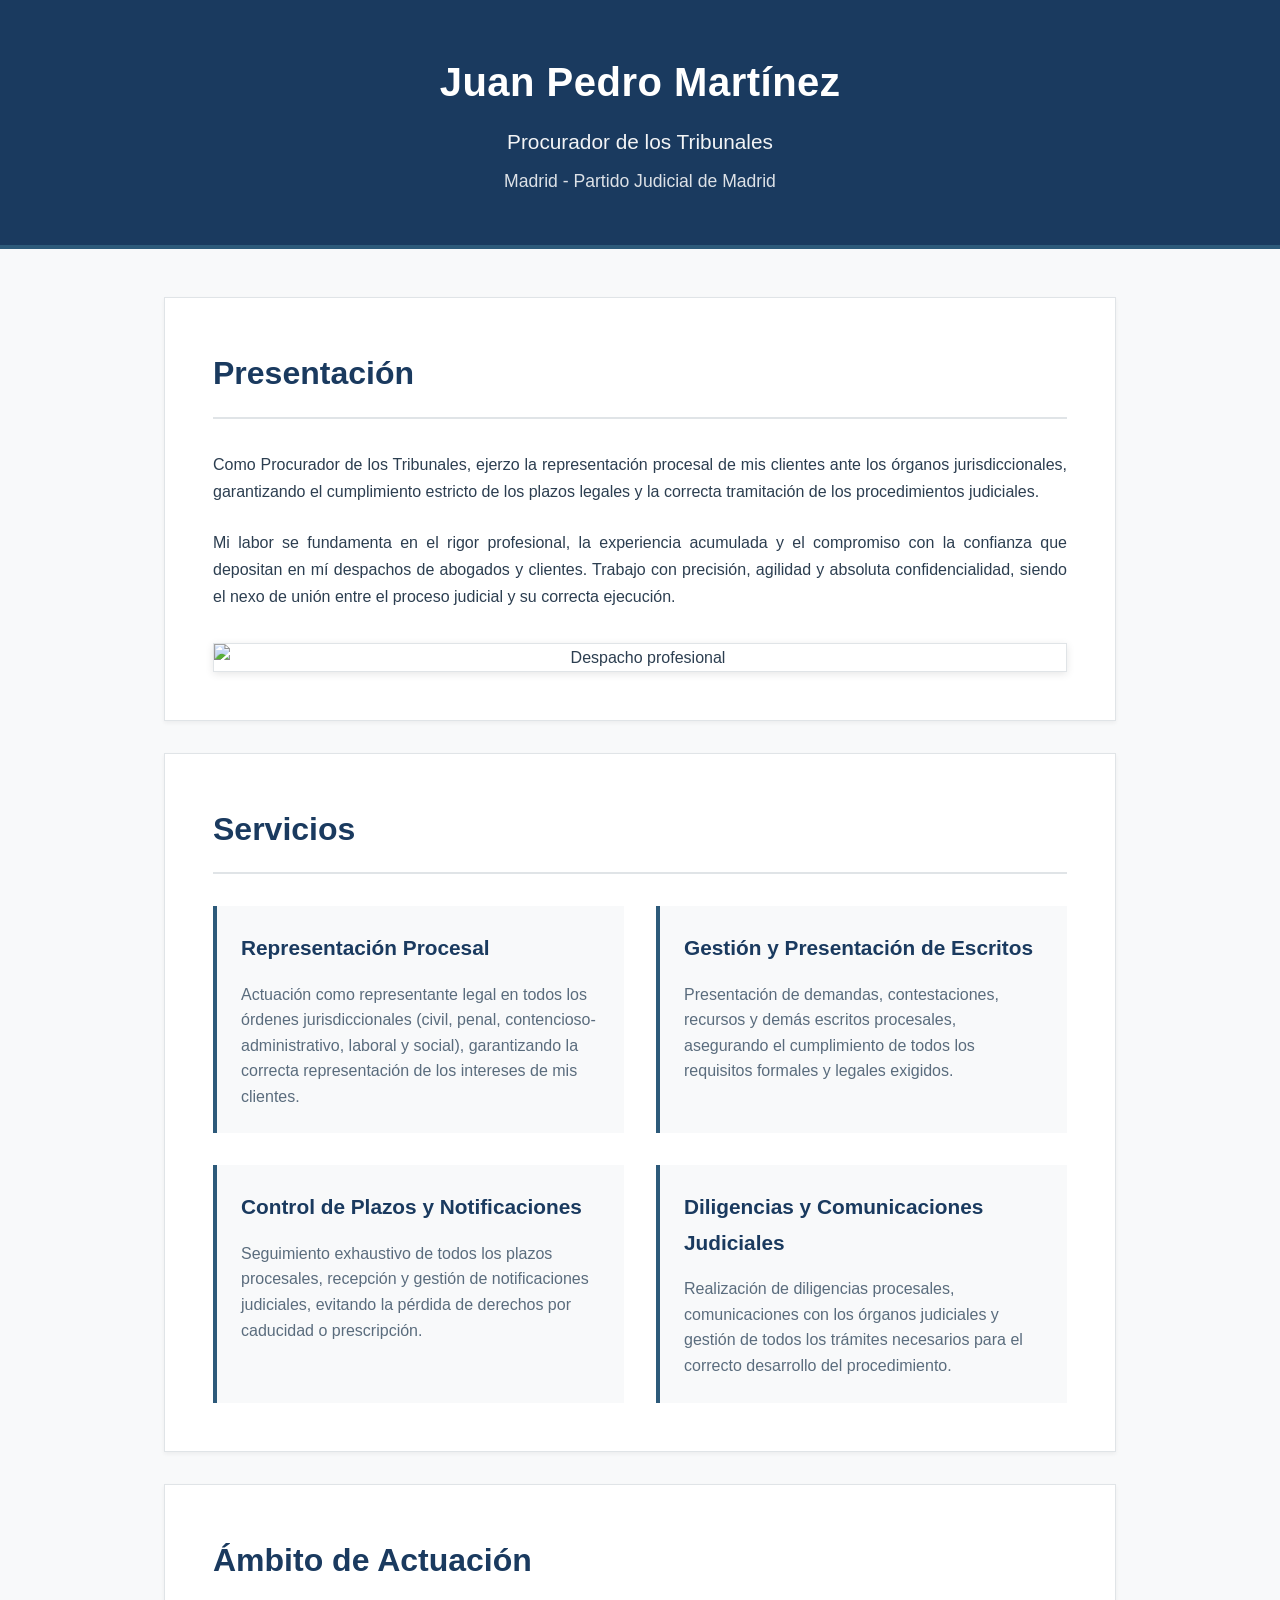
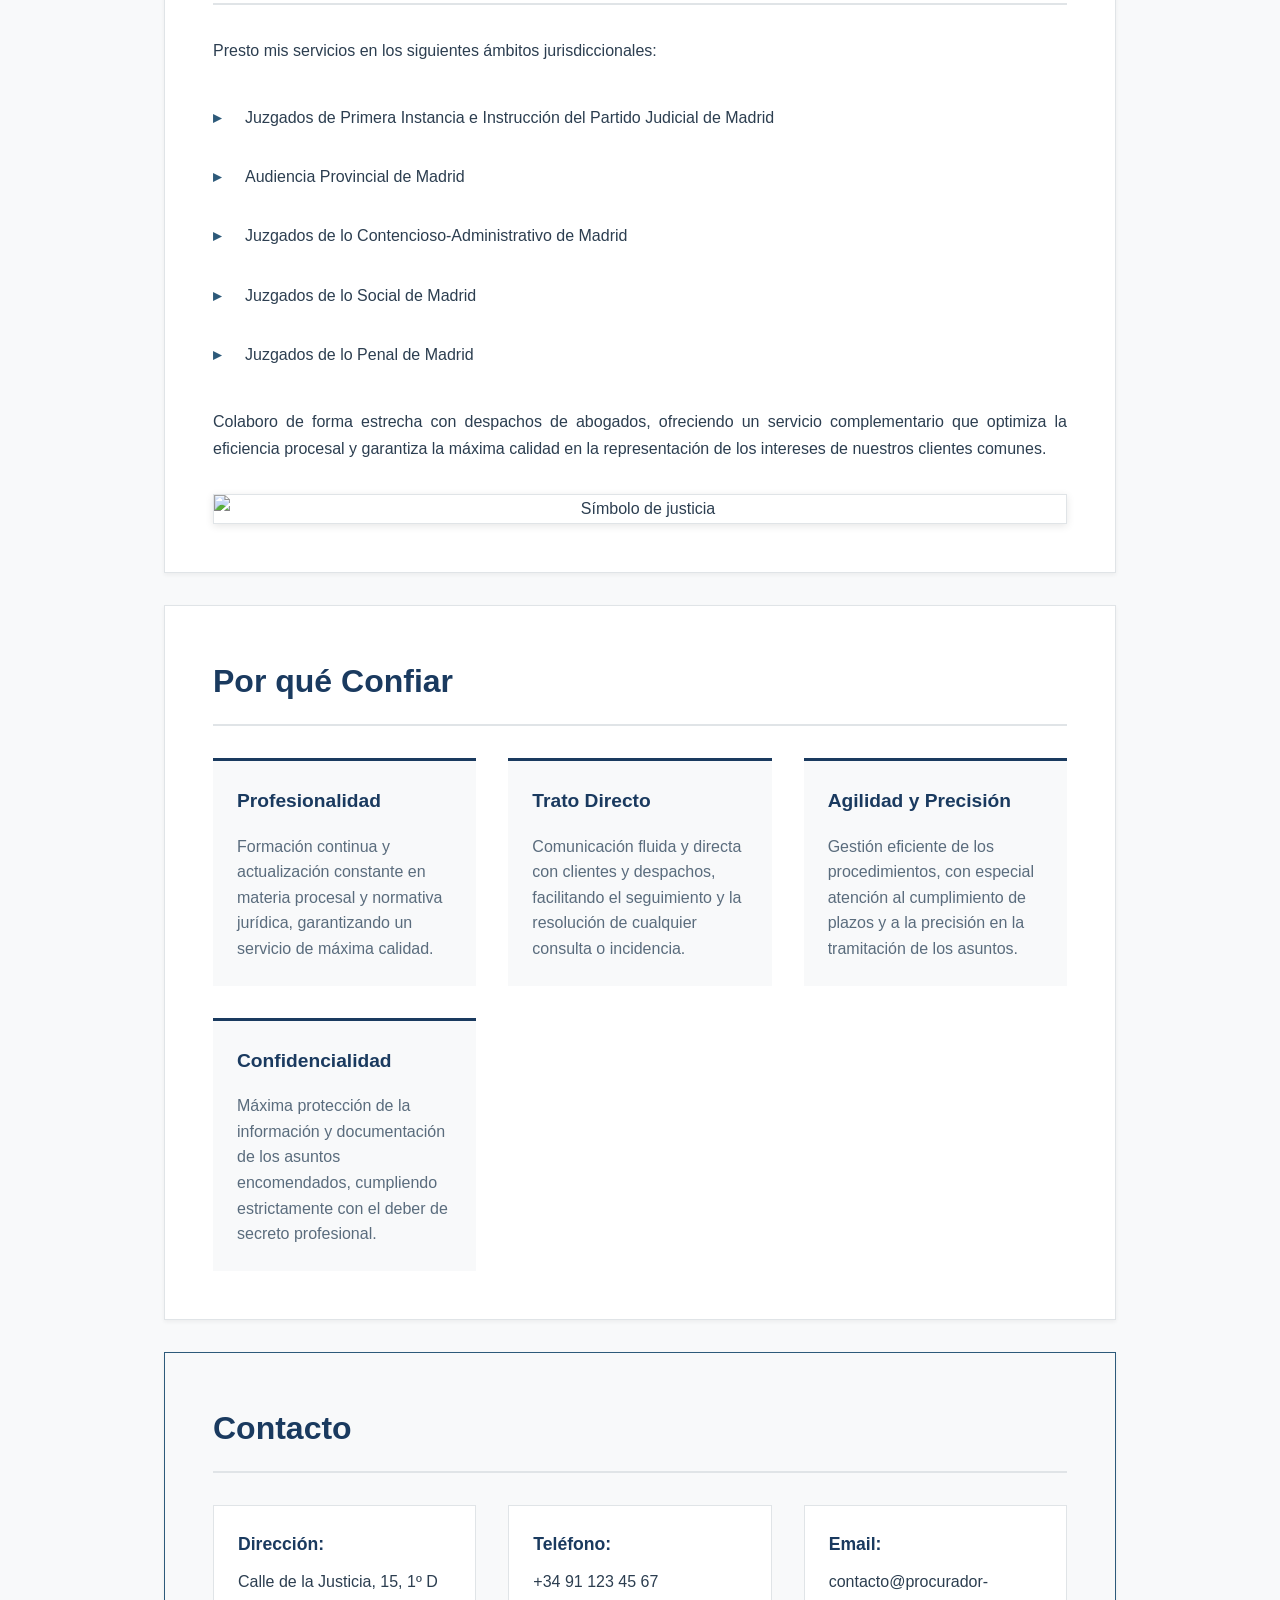
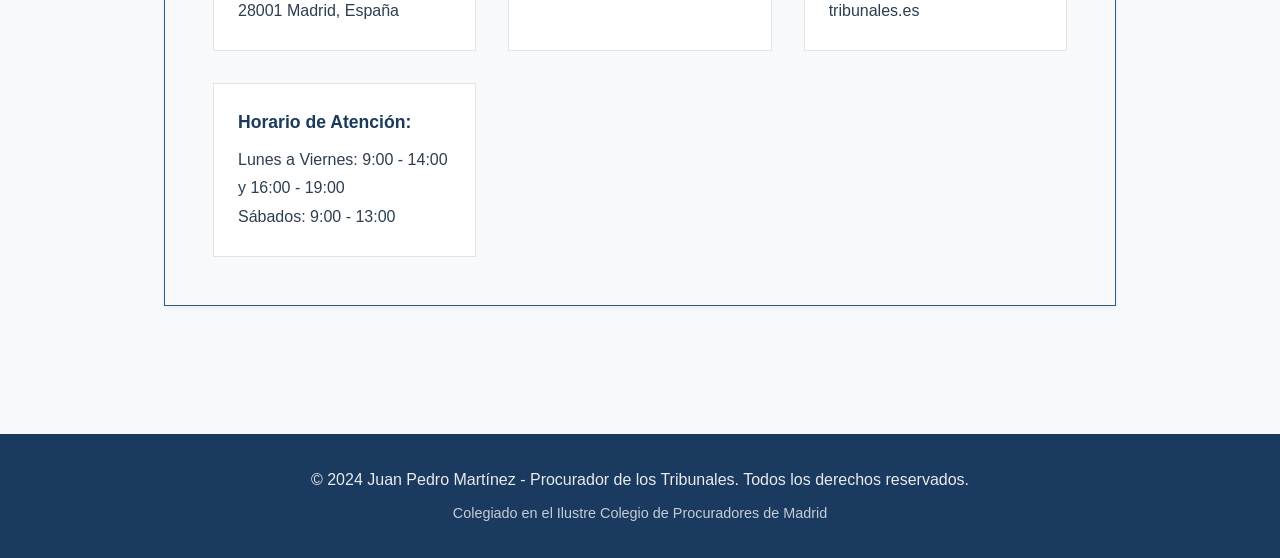
==== index.html @ db4ba933 "commit" ====
<!DOCTYPE html>
<html lang="es">
<head>
    <meta charset="UTF-8">
    <meta name="viewport" content="width=device-width, initial-scale=1.0">
    <title>Procurador de los Tribunales - Representación Procesal</title>
    <link rel="stylesheet" href="style.css">
</head>
<body>
    <!-- Header -->
    <header class="header">
        <div class="container">
            <h1 class="header__name">Juan Pedro Martínez</h1>
            <p class="header__title">Procurador de los Tribunales</p>
            <p class="header__location">Madrid - Partido Judicial de Madrid</p>
        </div>
    </header>

    <!-- Main Content -->
    <main class="main">
        <div class="container">
            <!-- Sección Presentación -->
            <section class="section" id="presentacion">
                <h2 class="section__title">Presentación</h2>
                <div class="section__content">
                    <p class="section__text">
                        Como Procurador de los Tribunales, ejerzo la representación procesal de mis clientes ante los órganos jurisdiccionales, garantizando el cumplimiento estricto de los plazos legales y la correcta tramitación de los procedimientos judiciales.
                    </p>
                    <p class="section__text">
                        Mi labor se fundamenta en el rigor profesional, la experiencia acumulada y el compromiso con la confianza que depositan en mí despachos de abogados y clientes. Trabajo con precisión, agilidad y absoluta confidencialidad, siendo el nexo de unión entre el proceso judicial y su correcta ejecución.
                    </p>
                    <div class="section__image">
                        <img src="despacho.jpg" alt="Despacho profesional" class="image">
                    </div>
                </div>
            </section>

            <!-- Sección Servicios -->
            <section class="section" id="servicios">
                <h2 class="section__title">Servicios</h2>
                <div class="section__content">
                    <div class="services">
                        <div class="service">
                            <h3 class="service__title">Representación Procesal</h3>
                            <p class="service__text">
                                Actuación como representante legal en todos los órdenes jurisdiccionales (civil, penal, contencioso-administrativo, laboral y social), garantizando la correcta representación de los intereses de mis clientes.
                            </p>
                        </div>
                        <div class="service">
                            <h3 class="service__title">Gestión y Presentación de Escritos</h3>
                            <p class="service__text">
                                Presentación de demandas, contestaciones, recursos y demás escritos procesales, asegurando el cumplimiento de todos los requisitos formales y legales exigidos.
                            </p>
                        </div>
                        <div class="service">
                            <h3 class="service__title">Control de Plazos y Notificaciones</h3>
                            <p class="service__text">
                                Seguimiento exhaustivo de todos los plazos procesales, recepción y gestión de notificaciones judiciales, evitando la pérdida de derechos por caducidad o prescripción.
                            </p>
                        </div>
                        <div class="service">
                            <h3 class="service__title">Diligencias y Comunicaciones Judiciales</h3>
                            <p class="service__text">
                                Realización de diligencias procesales, comunicaciones con los órganos judiciales y gestión de todos los trámites necesarios para el correcto desarrollo del procedimiento.
                            </p>
                        </div>
                    </div>
                </div>
            </section>

            <!-- Sección Ámbito de Actuación -->
            <section class="section" id="ambito">
                <h2 class="section__title">Ámbito de Actuación</h2>
                <div class="section__content">
                    <p class="section__text">
                        Presto mis servicios en los siguientes ámbitos jurisdiccionales:
                    </p>
                    <ul class="list">
                        <li>Juzgados de Primera Instancia e Instrucción del Partido Judicial de Madrid</li>
                        <li>Audiencia Provincial de Madrid</li>
                        <li>Juzgados de lo Contencioso-Administrativo de Madrid</li>
                        <li>Juzgados de lo Social de Madrid</li>
                        <li>Juzgados de lo Penal de Madrid</li>
                    </ul>
                    <p class="section__text">
                        Colaboro de forma estrecha con despachos de abogados, ofreciendo un servicio complementario que optimiza la eficiencia procesal y garantiza la máxima calidad en la representación de los intereses de nuestros clientes comunes.
                    </p>
                    <div class="section__image">
                        <img src="justicia.jpg" alt="Símbolo de justicia" class="image">
                    </div>
                </div>
            </section>

            <!-- Sección Por qué Confiar -->
            <section class="section" id="confianza">
                <h2 class="section__title">Por qué Confiar</h2>
                <div class="section__content">
                    <div class="trust-items">
                        <div class="trust-item">
                            <h3 class="trust-item__title">Profesionalidad</h3>
                            <p class="trust-item__text">
                                Formación continua y actualización constante en materia procesal y normativa jurídica, garantizando un servicio de máxima calidad.
                            </p>
                        </div>
                        <div class="trust-item">
                            <h3 class="trust-item__title">Trato Directo</h3>
                            <p class="trust-item__text">
                                Comunicación fluida y directa con clientes y despachos, facilitando el seguimiento y la resolución de cualquier consulta o incidencia.
                            </p>
                        </div>
                        <div class="trust-item">
                            <h3 class="trust-item__title">Agilidad y Precisión</h3>
                            <p class="trust-item__text">
                                Gestión eficiente de los procedimientos, con especial atención al cumplimiento de plazos y a la precisión en la tramitación de los asuntos.
                            </p>
                        </div>
                        <div class="trust-item">
                            <h3 class="trust-item__title">Confidencialidad</h3>
                            <p class="trust-item__text">
                                Máxima protección de la información y documentación de los asuntos encomendados, cumpliendo estrictamente con el deber de secreto profesional.
                            </p>
                        </div>
                    </div>
                </div>
            </section>

            <!-- Sección Contacto -->
            <section class="section section--contact" id="contacto">
                <h2 class="section__title">Contacto</h2>
                <div class="section__content">
                    <div class="contact">
                        <div class="contact__item">
                            <strong class="contact__label">Dirección:</strong>
                            <p class="contact__text">Calle de la Justicia, 15, 1º D<br>28001 Madrid, España</p>
                        </div>
                        <div class="contact__item">
                            <strong class="contact__label">Teléfono:</strong>
                            <p class="contact__text">+34 91 123 45 67</p>
                        </div>
                        <div class="contact__item">
                            <strong class="contact__label">Email:</strong>
                            <p class="contact__text">contacto@procurador-tribunales.es</p>
                        </div>
                        <div class="contact__item">
                            <strong class="contact__label">Horario de Atención:</strong>
                            <p class="contact__text">Lunes a Viernes: 9:00 - 14:00 y 16:00 - 19:00<br>Sábados: 9:00 - 13:00</p>
                        </div>
                    </div>
                </div>
            </section>
        </div>
    </main>

    <!-- Footer -->
    <footer class="footer">
        <div class="container">
            <p class="footer__text">
                &copy; 2024 Juan Pedro Martínez - Procurador de los Tribunales. Todos los derechos reservados.
            </p>
            <p class="footer__text footer__text--small">
                Colegiado en el Ilustre Colegio de Procuradores de Madrid
            </p>
        </div>
    </footer>
</body>
</html>
---- style.css ----
/* ============================================
   ESTILOS PARA PROCURADOR DE LOS TRIBUNALES
   Diseño sobrio, serio y profesional
   ============================================ */

/* Reset y Variables */
* {
    margin: 0;
    padding: 0;
    box-sizing: border-box;
}

:root {
    /* Colores jurídicos y neutros */
    --color-primary: #1a3a5f;      /* Azul oscuro profesional */
    --color-secondary: #2d5a7a;    /* Azul medio */
    --color-accent: #4a6b7d;       /* Gris azulado */
    --color-text: #2c3e50;         /* Gris oscuro para texto */
    --color-text-light: #5a6c7d;   /* Gris medio para texto secundario */
    --color-bg: #ffffff;            /* Blanco */
    --color-bg-light: #f8f9fa;     /* Gris muy claro */
    --color-border: #e0e4e7;       /* Gris claro para bordes */
    
    /* Tipografía */
    --font-family: 'Segoe UI', Tahoma, Geneva, Verdana, sans-serif;
    
    /* Espaciado */
    --spacing-xs: 0.5rem;
    --spacing-sm: 1rem;
    --spacing-md: 1.5rem;
    --spacing-lg: 2rem;
    --spacing-xl: 3rem;
    
    /* Ancho máximo del contenido */
    --max-width: 1000px;
}

/* ============================================
   ESTRUCTURA BASE
   ============================================ */

body {
    font-family: var(--font-family);
    font-size: 16px;
    line-height: 1.7;
    color: var(--color-text);
    background-color: var(--color-bg-light);
    -webkit-font-smoothing: antialiased;
    -moz-osx-font-smoothing: grayscale;
}

.container {
    max-width: var(--max-width);
    margin: 0 auto;
    padding: 0 var(--spacing-md);
}

/* ============================================
   HEADER
   ============================================ */

.header {
    background-color: var(--color-primary);
    color: var(--color-bg);
    padding: var(--spacing-xl) 0;
    text-align: center;
    border-bottom: 4px solid var(--color-secondary);
}

.header__name {
    font-size: 2.5rem;
    font-weight: 600;
    margin-bottom: var(--spacing-xs);
    letter-spacing: 0.5px;
}

.header__title {
    font-size: 1.3rem;
    font-weight: 400;
    margin-bottom: var(--spacing-xs);
    opacity: 0.95;
}

.header__location {
    font-size: 1.1rem;
    opacity: 0.85;
    font-weight: 300;
}

/* ============================================
   MAIN CONTENT
   ============================================ */

.main {
    padding: var(--spacing-xl) 0;
    min-height: calc(100vh - 300px);
}

/* ============================================
   SECCIONES
   ============================================ */

.section {
    background-color: var(--color-bg);
    margin-bottom: var(--spacing-lg);
    padding: var(--spacing-xl);
    border: 1px solid var(--color-border);
    box-shadow: 0 2px 4px rgba(0, 0, 0, 0.05);
}

.section__title {
    font-size: 2rem;
    color: var(--color-primary);
    margin-bottom: var(--spacing-lg);
    padding-bottom: var(--spacing-sm);
    border-bottom: 2px solid var(--color-border);
    font-weight: 600;
}

.section__content {
    color: var(--color-text);
}

.section__text {
    margin-bottom: var(--spacing-md);
    text-align: justify;
    color: var(--color-text);
}

.section__image {
    margin-top: var(--spacing-lg);
    text-align: center;
}

.section--contact {
    background-color: var(--color-bg-light);
    border: 1px solid var(--color-secondary);
}

/* ============================================
   SERVICIOS
   ============================================ */

.services {
    display: grid;
    grid-template-columns: repeat(auto-fit, minmax(280px, 1fr));
    gap: var(--spacing-lg);
    margin-top: var(--spacing-md);
}

.service {
    padding: var(--spacing-md);
    background-color: var(--color-bg-light);
    border-left: 4px solid var(--color-secondary);
    transition: background-color 0.2s ease;
}

.service:hover {
    background-color: #f0f3f5;
}

.service__title {
    font-size: 1.3rem;
    color: var(--color-primary);
    margin-bottom: var(--spacing-sm);
    font-weight: 600;
}

.service__text {
    color: var(--color-text-light);
    line-height: 1.6;
}

/* ============================================
   LISTAS
   ============================================ */

.list {
    list-style: none;
    padding-left: 0;
    margin: var(--spacing-md) 0;
}

.list li {
    padding: var(--spacing-sm) 0;
    padding-left: var(--spacing-lg);
    position: relative;
    color: var(--color-text);
}

.list li::before {
    content: "▸";
    position: absolute;
    left: 0;
    color: var(--color-secondary);
    font-weight: bold;
}

/* ============================================
   ELEMENTOS DE CONFIANZA
   ============================================ */

.trust-items {
    display: grid;
    grid-template-columns: repeat(auto-fit, minmax(250px, 1fr));
    gap: var(--spacing-lg);
    margin-top: var(--spacing-md);
}

.trust-item {
    padding: var(--spacing-md);
    background-color: var(--color-bg-light);
    border-top: 3px solid var(--color-primary);
}

.trust-item__title {
    font-size: 1.2rem;
    color: var(--color-primary);
    margin-bottom: var(--spacing-sm);
    font-weight: 600;
}

.trust-item__text {
    color: var(--color-text-light);
    line-height: 1.6;
}

/* ============================================
   CONTACTO
   ============================================ */

.contact {
    display: grid;
    grid-template-columns: repeat(auto-fit, minmax(250px, 1fr));
    gap: var(--spacing-lg);
}

.contact__item {
    padding: var(--spacing-md);
    background-color: var(--color-bg);
    border: 1px solid var(--color-border);
}

.contact__label {
    display: block;
    color: var(--color-primary);
    font-size: 1.1rem;
    margin-bottom: var(--spacing-xs);
    font-weight: 600;
}

.contact__text {
    color: var(--color-text);
    line-height: 1.8;
    margin: 0;
}

/* ============================================
   IMÁGENES
   ============================================ */

.image {
    max-width: 100%;
    height: auto;
    border: 1px solid var(--color-border);
    box-shadow: 0 2px 8px rgba(0, 0, 0, 0.1);
    display: block;
    margin: 0 auto;
}

/* ============================================
   FOOTER
   ============================================ */

.footer {
    background-color: var(--color-primary);
    color: var(--color-bg);
    padding: var(--spacing-lg) 0;
    text-align: center;
    margin-top: var(--spacing-xl);
}

.footer__text {
    margin-bottom: var(--spacing-xs);
    opacity: 0.9;
}

.footer__text--small {
    font-size: 0.9rem;
    opacity: 0.75;
    margin-bottom: 0;
}

/* ============================================
   DISEÑO RESPONSIVE
   ============================================ */

/* Tablets */
@media (max-width: 768px) {
    :root {
        --spacing-xl: 2rem;
        --spacing-lg: 1.5rem;
    }
    
    .header__name {
        font-size: 2rem;
    }
    
    .header__title {
        font-size: 1.1rem;
    }
    
    .header__location {
        font-size: 1rem;
    }
    
    .section {
        padding: var(--spacing-lg);
    }
    
    .section__title {
        font-size: 1.6rem;
    }
    
    .services,
    .trust-items,
    .contact {
        grid-template-columns: 1fr;
    }
    
    .container {
        padding: 0 var(--spacing-sm);
    }
}

/* Móviles */
@media (max-width: 480px) {
    .header {
        padding: var(--spacing-lg) 0;
    }
    
    .header__name {
        font-size: 1.6rem;
    }
    
    .header__title {
        font-size: 1rem;
    }
    
    .header__location {
        font-size: 0.9rem;
    }
    
    .main {
        padding: var(--spacing-md) 0;
    }
    
    .section {
        padding: var(--spacing-md);
        margin-bottom: var(--spacing-md);
    }
    
    .section__title {
        font-size: 1.4rem;
    }
    
    .section__text {
        text-align: left;
    }
    
    .service__title,
    .trust-item__title {
        font-size: 1.1rem;
    }
    
    .contact__label {
        font-size: 1rem;
    }
}

/* ============================================
   ACCESIBILIDAD
   ============================================ */

/* Mejora del contraste y legibilidad */
a {
    color: var(--color-secondary);
    text-decoration: none;
}

a:hover {
    text-decoration: underline;
}

/* Focus visible para navegación por teclado */
*:focus {
    outline: 2px solid var(--color-secondary);
    outline-offset: 2px;
}
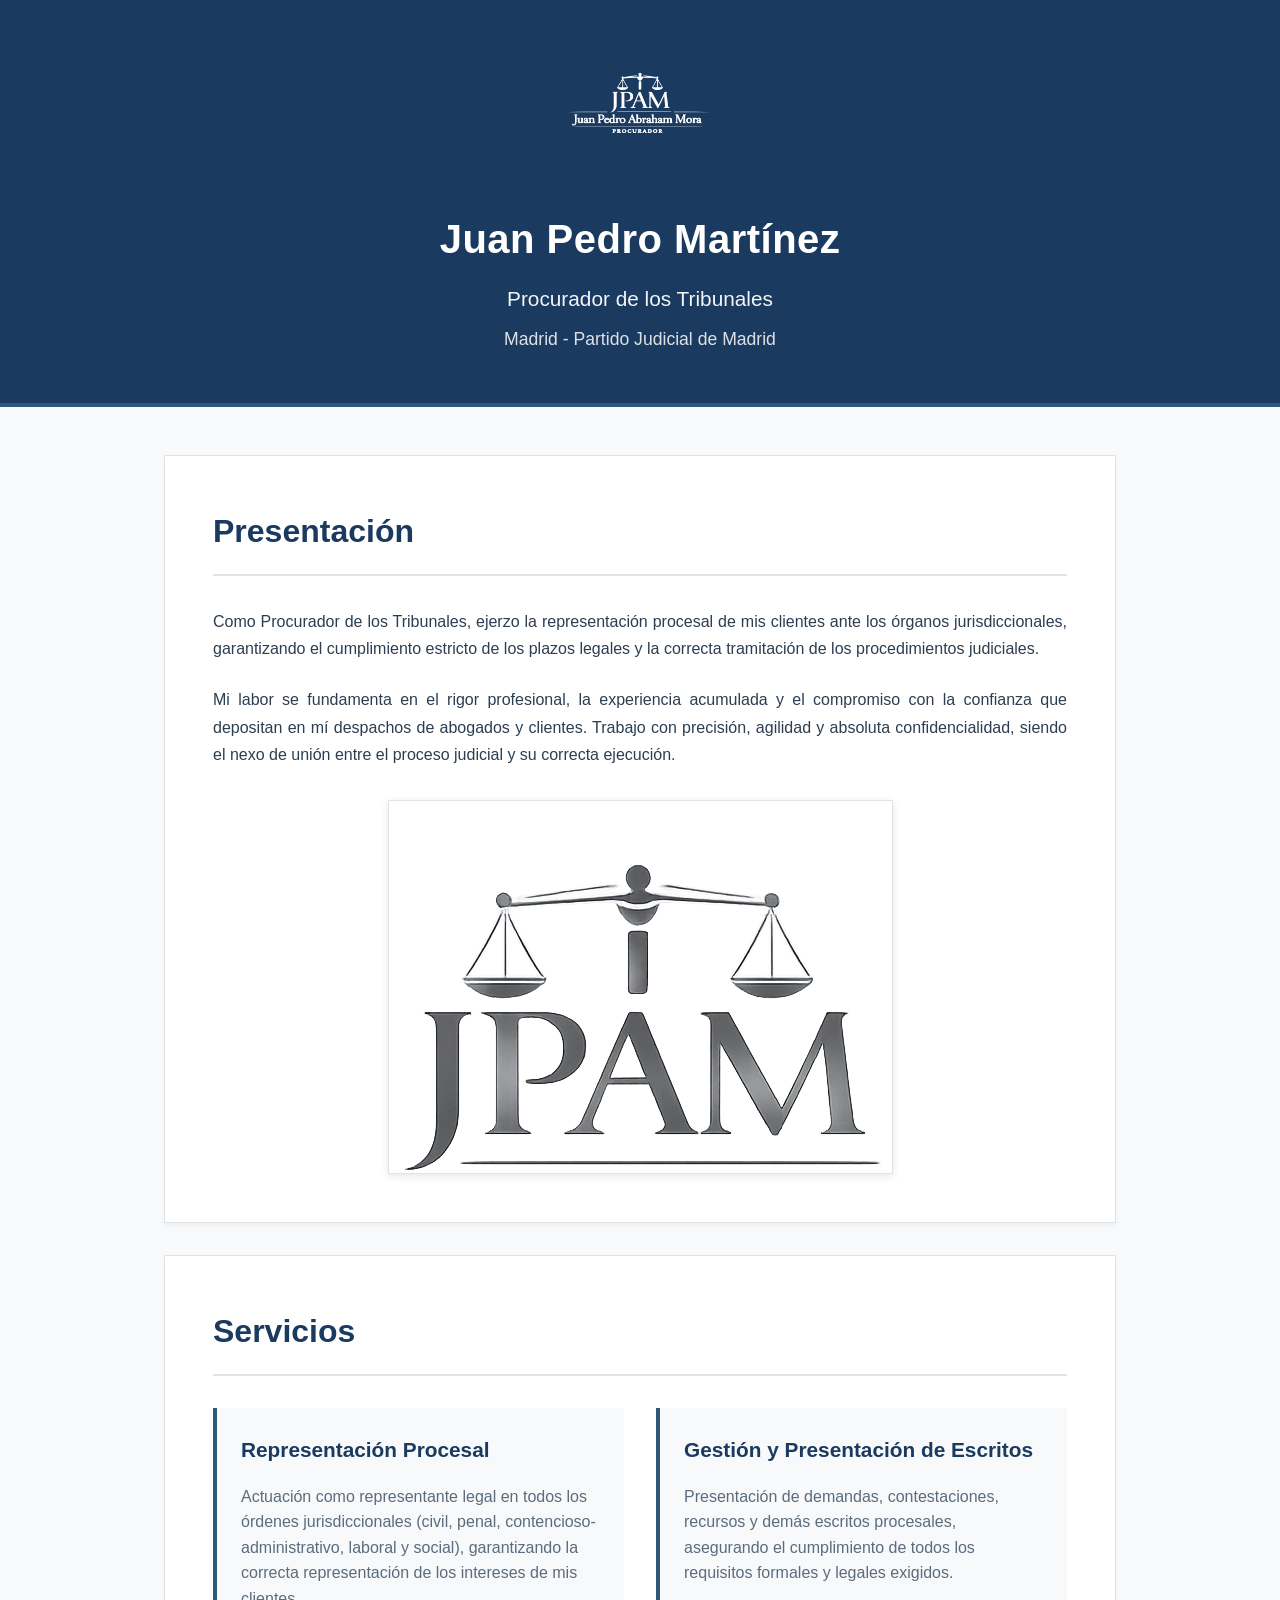
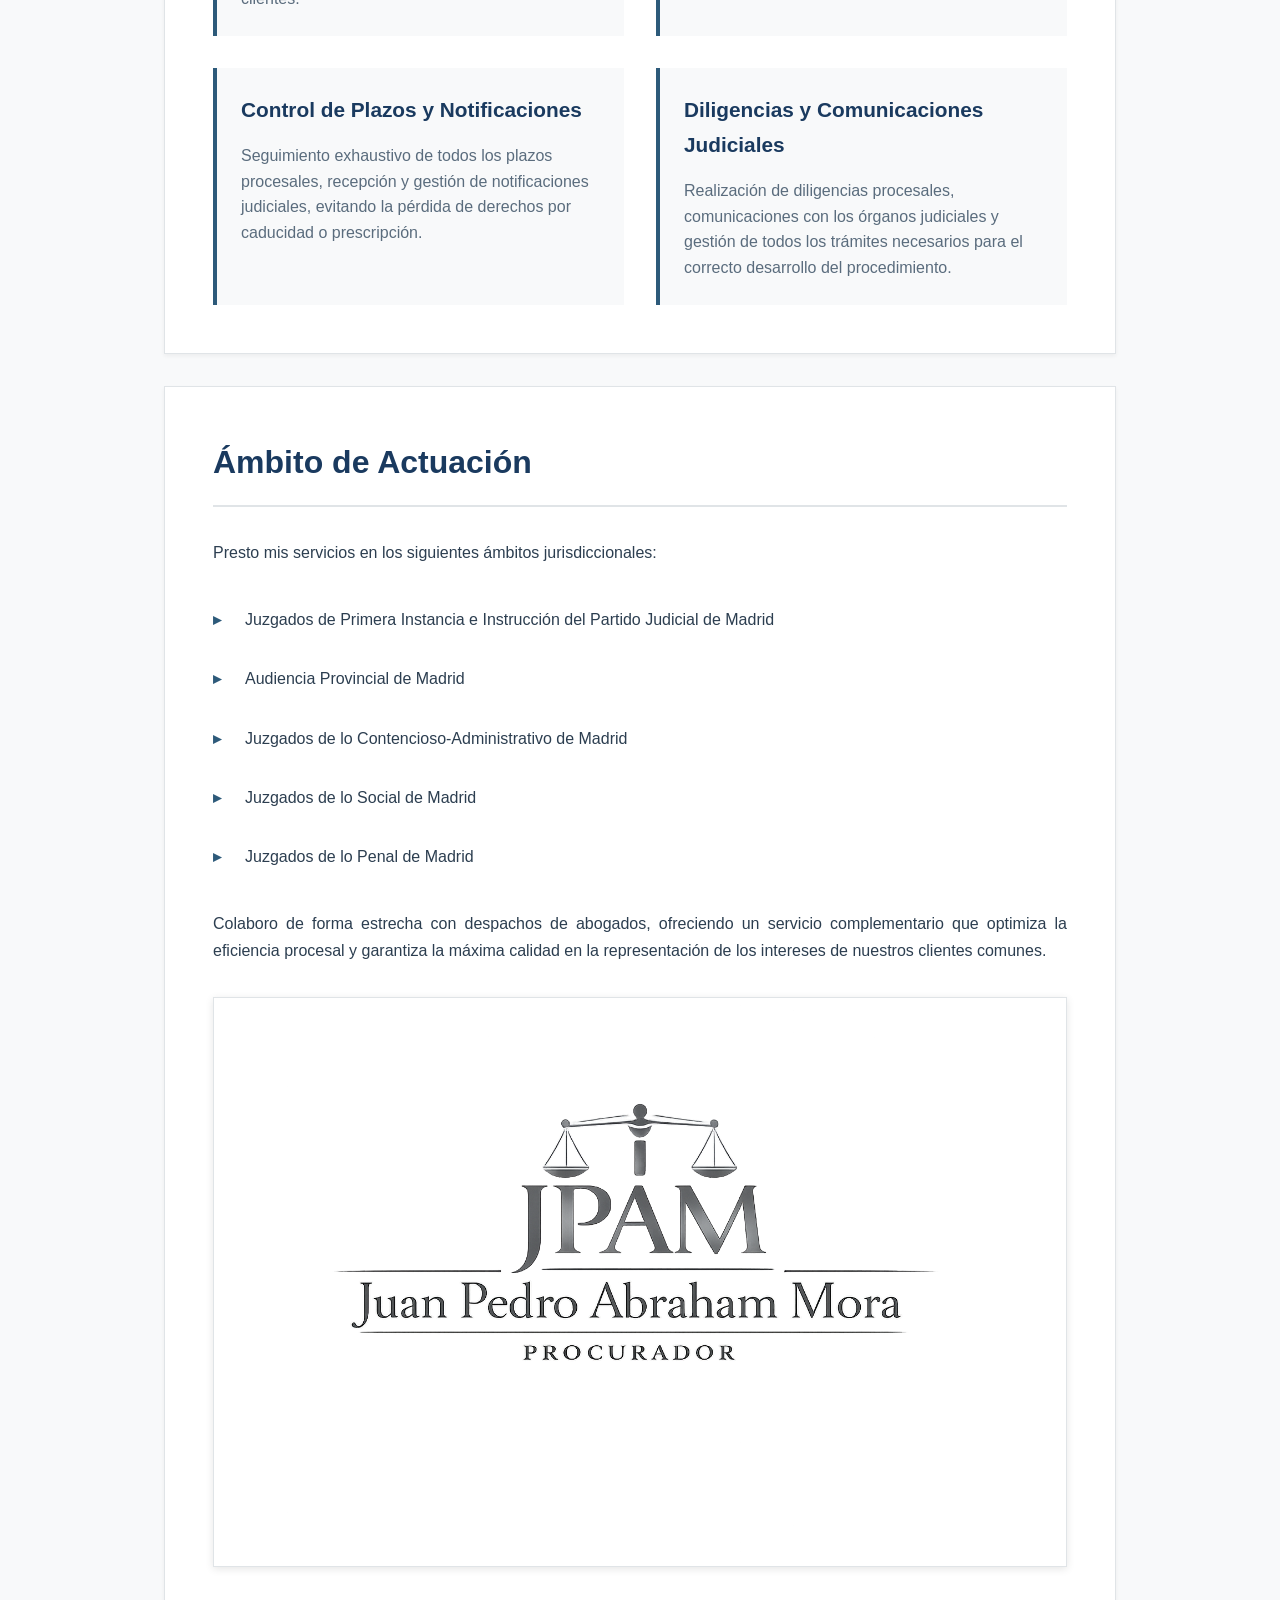
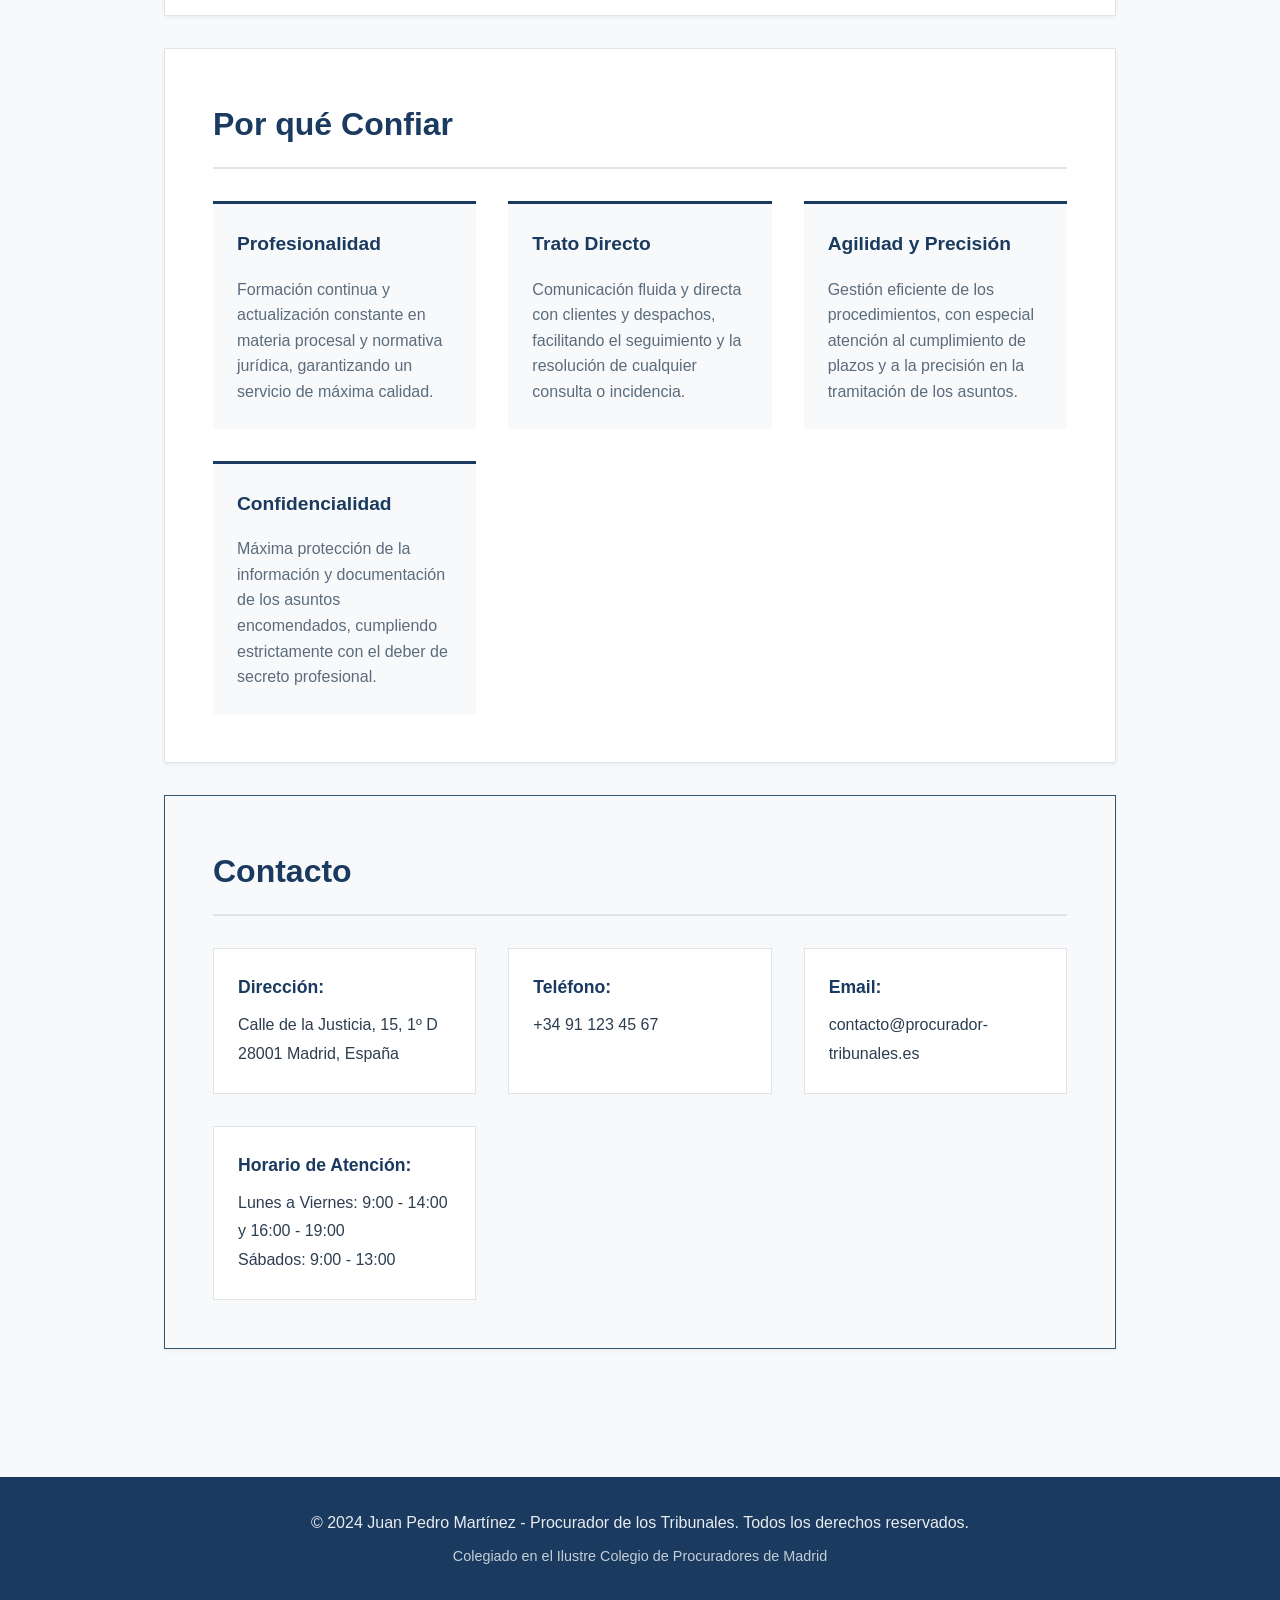
==== commit 958dc907: "img" ====
--- a/index.html
+++ b/index.html
@@ -10,6 +10,9 @@
     <!-- Header -->
     <header class="header">
         <div class="container">
+            <div class="header__logo">
+                <img src="img/LOGO CON NOMBRE JP PNG.png" alt="Logo Juan Pedro - Procurador" class="header__logo-img">
+            </div>
             <h1 class="header__name">Juan Pedro Martínez</h1>
             <p class="header__title">Procurador de los Tribunales</p>
             <p class="header__location">Madrid - Partido Judicial de Madrid</p>
@@ -30,7 +33,7 @@
                         Mi labor se fundamenta en el rigor profesional, la experiencia acumulada y el compromiso con la confianza que depositan en mí despachos de abogados y clientes. Trabajo con precisión, agilidad y absoluta confidencialidad, siendo el nexo de unión entre el proceso judicial y su correcta ejecución.
                     </p>
                     <div class="section__image">
-                        <img src="despacho.jpg" alt="Despacho profesional" class="image">
+                        <img src="img/LOGO JP PNG.png" alt="Logo profesional" class="image">
                     </div>
                 </div>
             </section>
@@ -86,7 +89,7 @@
                         Colaboro de forma estrecha con despachos de abogados, ofreciendo un servicio complementario que optimiza la eficiencia procesal y garantiza la máxima calidad en la representación de los intereses de nuestros clientes comunes.
                     </p>
                     <div class="section__image">
-                        <img src="justicia.jpg" alt="Símbolo de justicia" class="image">
+                        <img src="img/LOGO CON NOMBRE JP PNG.png" alt="Logo Juan Pedro - Procurador" class="image">
                     </div>
                 </div>
             </section>
--- a/style.css
+++ b/style.css
@@ -67,6 +67,18 @@
     border-bottom: 4px solid var(--color-secondary);
 }
 
+.header__logo {
+    margin-bottom: var(--spacing-md);
+}
+
+.header__logo-img {
+    max-width: 200px;
+    height: auto;
+    display: block;
+    margin: 0 auto;
+    filter: brightness(0) invert(1);
+}
+
 .header__name {
     font-size: 2.5rem;
     font-weight: 600;
@@ -314,6 +326,10 @@
         font-size: 1rem;
     }
     
+    .header__logo-img {
+        max-width: 150px;
+    }
+    
     .section {
         padding: var(--spacing-lg);
     }
@@ -351,6 +367,10 @@
         font-size: 0.9rem;
     }
     
+    .header__logo-img {
+        max-width: 120px;
+    }
+    
     .main {
         padding: var(--spacing-md) 0;
     }
